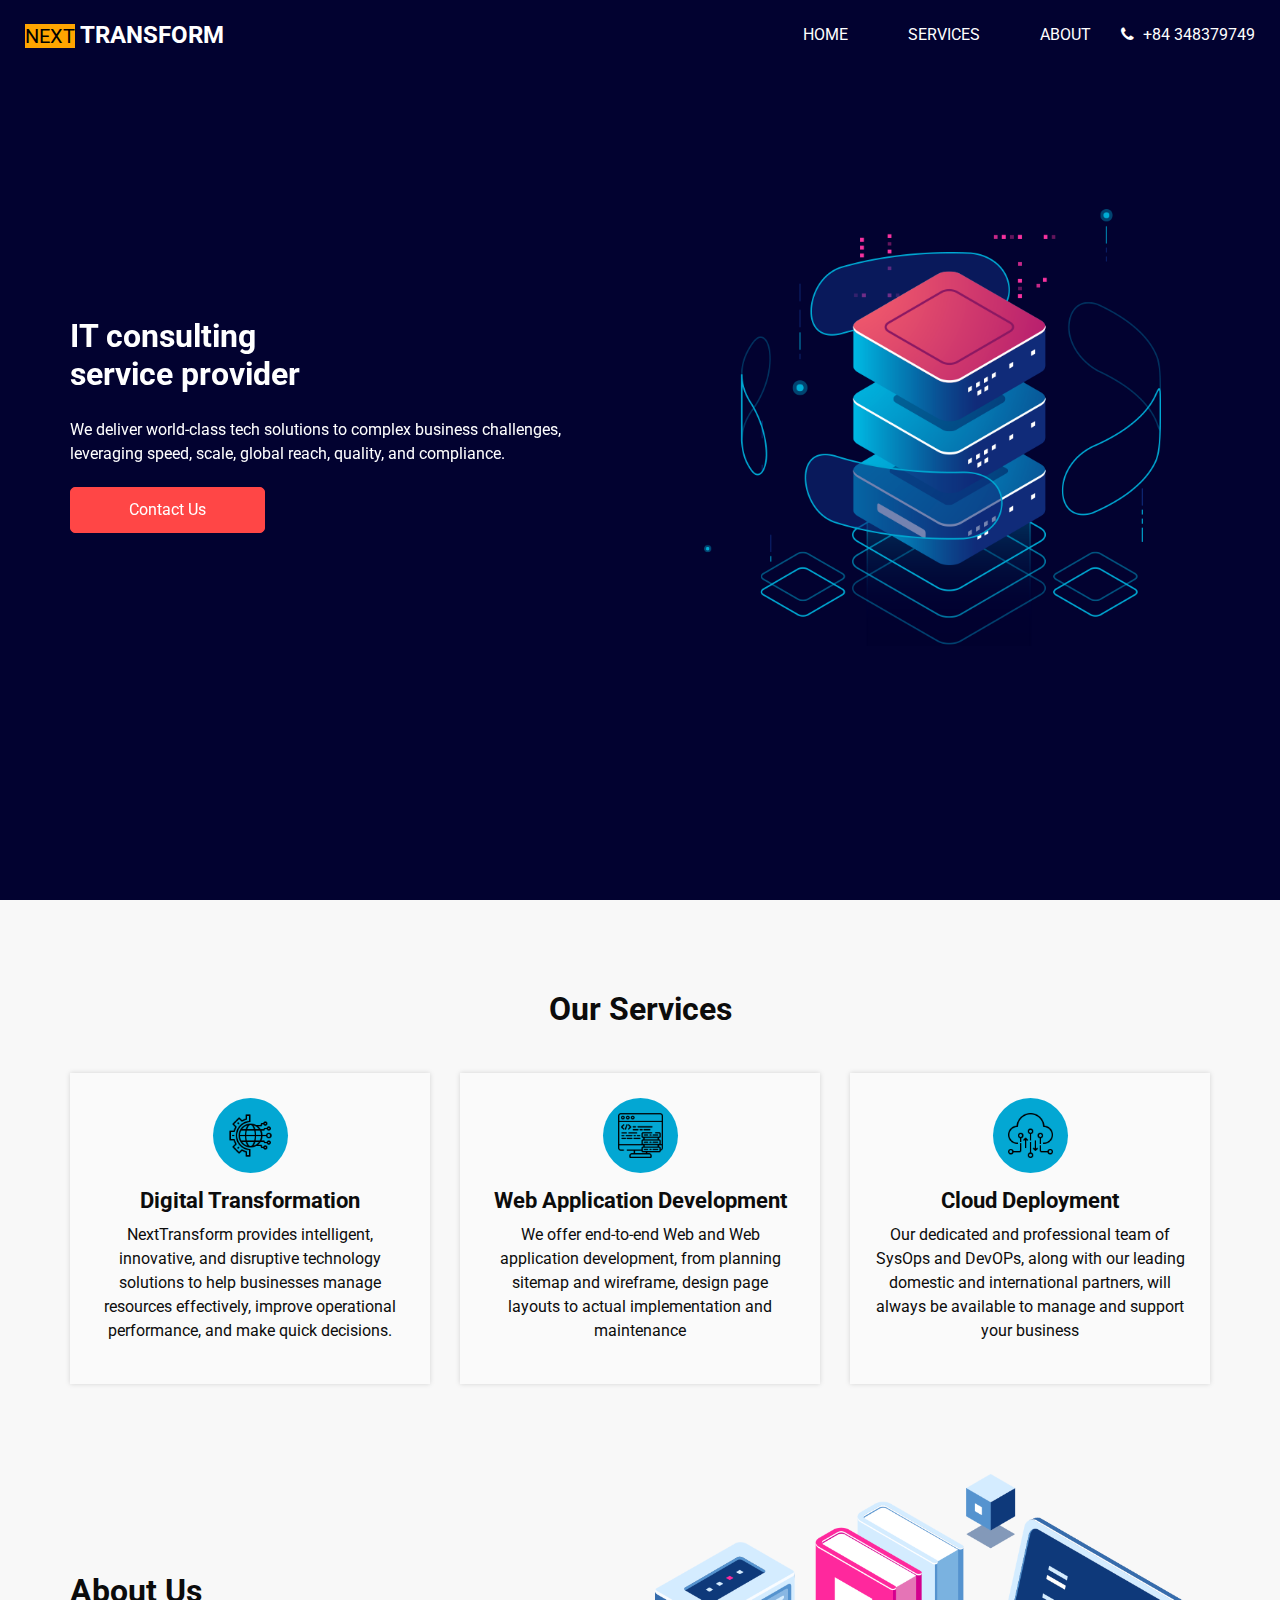
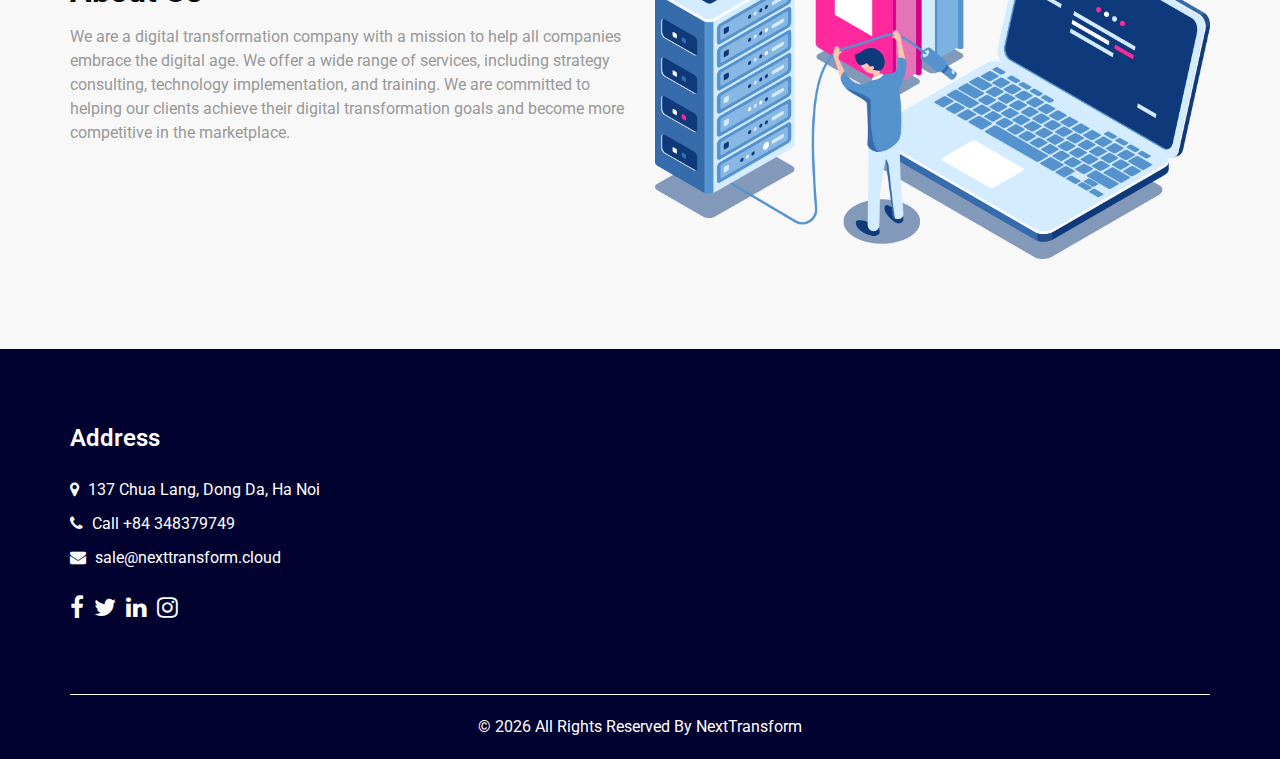
==== index.html @ 81708591 "first commit" ====
<!DOCTYPE html>
<html>

<head>
  <!-- Basic -->
  <meta charset="utf-8" />
  <meta http-equiv="X-UA-Compatible" content="IE=edge" />
  <!-- Mobile Metas -->
  <meta name="viewport" content="width=device-width, initial-scale=1, shrink-to-fit=no" />
  <!-- Site Metas -->
  <link rel="icon" href="images/fevicon.png" type="image/gif" />
  <meta name="keywords" content="" />
  <meta name="description" content="" />
  <meta name="author" content="" />

  <title>Chuyển Đổi Số</title>


  <!-- bootstrap core css -->
  <link rel="stylesheet" type="text/css" href="css/bootstrap.css" />

  <!-- fonts style -->
  <link href="https://fonts.googleapis.com/css2?family=Roboto:wght@400;500;700;900&display=swap" rel="stylesheet">

  <!-- font awesome style -->
  <link href="css/font-awesome.min.css" rel="stylesheet" />

  <!-- Custom styles for this template -->
  <link href="css/style.css" rel="stylesheet" />
  <!-- responsive style -->
  <link href="css/responsive.css" rel="stylesheet" />

</head>

<body >
  <div id="home"></div>

  <div class="hero_area">
    <!-- header section strats -->
    <header class="header_section">
      <div class="container-fluid">
        <nav class="navbar navbar-expand-lg custom_nav-container ">
          <a class="navbar-brand" href="index.html">
            <spna style="background: orange; color: black;">NEXT</spna><span> TRANSFORM</span>
          </a>

          <button class="navbar-toggler" type="button" data-toggle="collapse" data-target="#navbarSupportedContent" aria-controls="navbarSupportedContent" aria-expanded="false" aria-label="Toggle navigation">
            <span class=""> </span>
          </button>

          <div class="collapse navbar-collapse" id="navbarSupportedContent">
            <ul class="navbar-nav  ml-auto">
              <li class="nav-item active">
                <a class="nav-link" href="#home">Home <span class="sr-only">(current)</span></a>
              </li>
           
              <li class="nav-item">
                <a class="nav-link" href="#service">Services</a>
              </li>
              <li class="nav-item">
                <a class="nav-link" href="#about"> About</a>
              </li>
              <!-- <li class="nav-item">
                <a class="nav-link" href="price.html">Pricing</a>
              </li> -->
              <!-- <li class="nav-item">
                <a class="nav-link" href="contact.html">Contact Us</a>
              </li> -->
            </ul>
            <div class="quote_btn-container">
              <!-- <form class="form-inline">
                <button class="btn   nav_search-btn" type="submit">
                  <i class="fa fa-search" aria-hidden="true"></i>
                </button>
              </form> -->
              <a href="">
                <i class="fa fa-phone" aria-hidden="true"></i>
                <span>
                   +84 348379749
                </span>
              </a>
            </div>
          </div>
        </nav>
      </div>
    </header>
    <!-- end header section -->
    <!-- slider section -->
    <section class="slider_section ">
      <div id="customCarousel1" class="carousel slide" data-ride="carousel">
        <div class="carousel-inner">
          <div class="carousel-item active">
            <div class="container ">
              <div class="row">
                <div class="col-md-6">
                  <div class="detail-box">
                    <h1>
                      IT consulting <br>
                      service provider
                    </h1>
                    <p>
                      We deliver world-class tech solutions to complex business challenges, leveraging speed, scale, global reach, quality, and compliance.</p>
                    <div class="btn-box">
                      <!-- <a href="" class="btn-1">
                        Read More
                      </a> -->
                      <a href="#contact" class="btn-2">
                        Contact Us
                      </a>
                    </div>
                  </div>
                </div>
                <div class="col-md-6">
                  <div class="row">
                    <div class=" col-lg-10 mx-auto">
                      <div class="img-box">
                        <img src="images/slider-img.png" alt="">
                      </div>
                    </div>
                  </div>
                </div>
              </div>
            </div>
          </div>
          <!-- <div class="carousel-item">
            <div class="container ">
              <div class="row">
                <div class="col-md-6">
                  <div class="detail-box">
                    <h1>
                      Fast & Secure <br>
                      Web Hosting
                    </h1>
                    <p>
                      Anything embarrassing hidden in the middle of text. All the Lorem Ipsuanything embarrassing hidden in the middle of text. All the Lorem Ipsumm </p>
                    <div class="btn-box">
                      <a href="" class="btn-1">
                        Read More
                      </a>
                      <a href="" class="btn-2">
                        Contact Us
                      </a>
                    </div>
                  </div>
                </div>
                <div class="col-md-6">
                  <div class="row">
                    <div class=" col-lg-10 mx-auto">
                      <div class="img-box">
                        <img src="images/slider-img.png" alt="">
                      </div>
                    </div>
                  </div>
                </div>
              </div>
            </div>
          </div> -->
          <!-- <div class="carousel-item">
            <div class="container ">
              <div class="row">
                <div class="col-md-6">
                  <div class="detail-box">
                    <h1>
                      Fast & Secure <br>
                      Web Hosting
                    </h1>
                    <p>
                      Anything embarrassing hidden in the middle of text. All the Lorem Ipsuanything embarrassing hidden in the middle of text. All the Lorem Ipsumm </p>
                    <div class="btn-box">
                      <a href="" class="btn-1">
                        Read More
                      </a>
                      <a href="" class="btn-2">
                        Contact Us
                      </a>
                    </div>
                  </div>
                </div>
                <div class="col-md-6">
                  <div class="row">
                    <div class=" col-lg-10 mx-auto">
                      <div class="img-box">
                        <img src="images/slider-img.png" alt="">
                      </div>
                    </div>
                  </div>
                </div>
              </div>
            </div>
          </div> -->
        </div>
        <!-- <div class="carousel_btn-box">
          <a class="carousel-control-prev" href="#customCarousel1" role="button" data-slide="prev">
            <i class="fa fa-angle-left" aria-hidden="true"></i>
            <span class="sr-only">Previous</span>
          </a>
          <a class="carousel-control-next" href="#customCarousel1" role="button" data-slide="next">
            <i class="fa fa-angle-right" aria-hidden="true"></i>
            <span class="sr-only">Next</span>
          </a>
        </div> -->
      </div>
    </section>
    <!-- end slider section -->
  </div>

  <!-- service section -->

  <section class="service_section layout_padding" id="service">
    <div class="container">
      <div class="heading_container heading_center">
        <h2>
          Our Services
        </h2>
      </div>
    </div>
    <div class="container ">
      <div class="row">
        <div class="col-md-6 col-lg-4">
          <div class="box ">
            <div class="img-box">
              <img src="images/digital-transformation.png" alt="">
            </div>
            <div class="detail-box">
              <h4>
                Digital Transformation
              </h4>
              <p>
                NextTransform provides intelligent, innovative, and disruptive technology solutions to help  businesses manage resources effectively, improve operational performance, and make quick decisions.
              </p>
              <!-- <a href="">
                Read More
                <i class="fa fa-long-arrow-right" aria-hidden="true"></i>

              </a> -->
            </div>
          </div>
        </div>
        <div class="col-md-6 col-lg-4">
          <div class="box ">
            <div class="img-box">
              <img src="images/web-application-development.png" alt="">
            </div>
            <div class="detail-box">
              <h4>
                Web Application Development
              </h4>
              <p>
                We offer end-to-end Web and Web application development, from planning sitemap and wireframe, design page layouts to actual implementation and maintenance
              </p>
              <!-- <a href="">
                Read More
                <i class="fa fa-long-arrow-right" aria-hidden="true"></i>
              </a> -->
            </div>
          </div>
        </div>
        <div class="col-md-6 col-lg-4 ">
          <div class="box ">
            <div class="img-box">
              <img src="images/cloud-computing.png" alt="">
            </div>
            <div class="detail-box">
              <h4>
                Cloud Deployment
              </h4>
              <p>
                Our dedicated and professional team of SysOps and DevOPs, along with our leading domestic and international partners, will always be available to manage and support your business
              </p>
              <!-- <a href="">
                Read More
                <i class="fa fa-long-arrow-right" aria-hidden="true"></i>

              </a> -->
            </div>
          </div>
        </div>
        <!-- <div class="col-md-6 col-lg-4">
          <div class="box ">
            <div class="img-box">
              <img src="images/s4.png" alt="">
            </div>
            <div class="detail-box">
              <h4>
                VPS Hosting
              </h4>
              <p>
                Generators on the Internet tend to repeat predefined chunks as necessary
              </p>
              <a href="">
                Read More
                <i class="fa fa-long-arrow-right" aria-hidden="true"></i>

              </a>
            </div>
          </div>
        </div> -->
        <!-- <div class="col-md-6 col-lg-4">
          <div class="box ">
            <div class="img-box">
              <img src="images/s5.png" alt="">
            </div>
            <div class="detail-box">
              <h4>
                Wordpress Hosting
              </h4>
              <p>
                Generators on the Internet tend to repeat predefined chunks as necessary
              </p>
              <a href="">
                Read More
                <i class="fa fa-long-arrow-right" aria-hidden="true"></i>

              </a>
            </div>
          </div>
        </div> -->
        <!-- <div class="col-md-6 col-lg-4">
          <div class="box ">
            <div class="img-box">
              <img src="images/s6.png" alt="">
            </div>
            <div class="detail-box">
              <h4>
                Domain Name
              </h4>
              <p>
                Generators on the Internet tend to repeat predefined chunks as necessary
              </p>
              <a href="">
                Read More
                <i class="fa fa-long-arrow-right" aria-hidden="true"></i>

              </a>
            </div>
          </div>
        </div> -->
      </div>
    </div>
  </section>

  <!-- end service section -->

  <!-- about section -->

  <section class="about_section layout_padding-bottom" id="about">
    <div class="container  ">
      <div class="row">
        <div class="col-md-6">
          <div class="detail-box">
            <div class="heading_container">
              <h2>
                About Us
              </h2>
            </div>
            <p>
              We are a digital transformation company with a mission to help all companies embrace the digital age. We offer a wide range of services, including strategy consulting, technology implementation, and training. We are committed to helping our clients achieve their digital transformation goals and become more competitive in the marketplace. </p>
            <!-- <a href="">
              Read More
            </a> -->
          </div>
        </div>
        <div class="col-md-6 ">
          <div class="img-box">
            <img src="images/about-img.png" alt="">
          </div>
        </div>

      </div>
    </div>
  </section>

  <!-- end about section -->


  <!-- server section -->

  <!-- <section class="server_section">
    <div class="container ">
      <div class="row">
        <div class="col-md-6">
          <div class="img-box">
            <img src="images/server-img.jpg" alt="">
            <div class="play_btn">
              <button>
                <i class="fa fa-play" aria-hidden="true"></i>
              </button>
            </div>
          </div>
        </div>
        <div class="col-md-6">
          <div class="detail-box">
            <div class="heading_container">
              <h2>
                Let us manage your server
              </h2>
              <p>
                Internet. It uses a dictionary of over 200 Latin words, combined with a handful of model sentence structures, to generate Lorem Ipsum which looks reasonable. The generated Lorem Ipsum is therefore
              </p>
            </div>
            <a href="">
              Read More
            </a>
          </div>
        </div>
      </div>
    </div>
  </section> -->

  <!-- end server section -->

  <!-- price section -->

  <!-- <section class="price_section layout_padding">
    <div class="container">
      <div class="heading_container heading_center">
        <h2>
          Our Pricing
        </h2>
      </div>
      <div class="price_container ">
        <div class="box">
          <div class="detail-box">
            <h2>$ <span>49</span></h2>
            <h6>
              Startup
            </h6>
            <ul class="price_features">
              <li>
                2GB RAM
              </li>
              <li>
                20GB SSD Cloud Storage
              </li>
              <li>
                Weekly Backups
              </li>
              <li>
                DDoS Protection
              </li>
              <li>
                Full Root Access
              </li>
              <li>
                24/7/365 Tech Support
              </li>
            </ul>
          </div>
          <div class="btn-box">
            <a href="">
              See Detail
            </a>
          </div>
        </div>
        <div class="box">
          <div class="detail-box">
            <h2>$ <span>99</span></h2>
            <h6>
              Standard
            </h6>
            <ul class="price_features">
              <li>
                4GB RAM
              </li>
              <li>
                50GB SSD Cloud Storage
              </li>
              <li>
                Weekly Backups
              </li>
              <li>
                DDoS Protection
              </li>
              <li>
                Full Root Access
              </li>
              <li>
                24/7/365 Tech Support
              </li>
            </ul>
          </div>
          <div class="btn-box">
            <a href="">
              See Detail
            </a>
          </div>
        </div>
        <div class="box">
          <div class="detail-box">
            <h2>$ <span>149</span></h2>
            <h6>
              Business
            </h6>
            <ul class="price_features">
              <li>
                8GB RAM
              </li>
              <li>
                100GB SSD Cloud Storage
              </li>
              <li>
                Weekly Backups
              </li>
              <li>
                DDoS Protection
              </li>
              <li>
                Full Root Access
              </li>
              <li>
                24/7/365 Tech Support
              </li>
            </ul>
          </div>
          <div class="btn-box">
            <a href="">
              See Detail
            </a>
          </div>
        </div>
      </div>
    </div>
  </section> -->

  <!-- price section -->

  <!-- client section -->
  <!-- <section class="client_section ">
    <div class="container">
      <div class="heading_container heading_center">
        <h2>
          Testimonial
        </h2>
        <p>
          Even slightly believable. If you are going to use a passage of Lorem Ipsum, you need to
        </p>
      </div>
    </div>
    <div class="container px-0">
      <div id="customCarousel2" class="carousel  slide" data-ride="carousel">
        <div class="carousel-inner">
          <div class="carousel-item active">
            <div class="container">
              <div class="row">
                <div class="col-md-10 mx-auto">
                  <div class="box">
                    <div class="img-box">
                      <img src="images/client.jpg" alt="">
                    </div>
                    <div class="detail-box">
                      <div class="client_info">
                        <div class="client_name">
                          <h5>
                            Morojink
                          </h5>
                          <h6>
                            Customer
                          </h6>
                        </div>
                        <i class="fa fa-quote-left" aria-hidden="true"></i>
                      </div>
                      <p>
                        Lorem ipsum dolor sit amet, consectetur adipiscing elit, sed do eiusmod tempor incididunt ut
                        labore
                        et
                        dolore magna aliqua. Ut enim ad minim veniam, quis nostrud exercitation ullamco laboris nisi ut
                        aliquip ex ea commodo consequat. Duis aute irure dolor in reprehenderit in voluptate velit esse
                        cillum
                        dolore eu fugia
                      </p>
                    </div>
                  </div>
                </div>
              </div>
            </div>
          </div>
          <div class="carousel-item">
            <div class="container">
              <div class="row">
                <div class="col-md-10 mx-auto">
                  <div class="box">
                    <div class="img-box">
                      <img src="images/client.jpg" alt="">
                    </div>
                    <div class="detail-box">
                      <div class="client_info">
                        <div class="client_name">
                          <h5>
                            Morojink
                          </h5>
                          <h6>
                            Customer
                          </h6>
                        </div>
                        <i class="fa fa-quote-left" aria-hidden="true"></i>
                      </div>
                      <p>
                        Lorem ipsum dolor sit amet, consectetur adipiscing elit, sed do eiusmod tempor incididunt ut
                        labore
                        et
                        dolore magna aliqua. Ut enim ad minim veniam, quis nostrud exercitation ullamco laboris nisi ut
                        aliquip ex ea commodo consequat. Duis aute irure dolor in reprehenderit in voluptate velit esse
                        cillum
                        dolore eu fugia
                      </p>
                    </div>
                  </div>
                </div>
              </div>
            </div>
          </div>
          <div class="carousel-item">
            <div class="container">
              <div class="row">
                <div class="col-md-10 mx-auto">
                  <div class="box">
                    <div class="img-box">
                      <img src="images/client.jpg" alt="">
                    </div>
                    <div class="detail-box">
                      <div class="client_info">
                        <div class="client_name">
                          <h5>
                            Morojink
                          </h5>
                          <h6>
                            Customer
                          </h6>
                        </div>
                        <i class="fa fa-quote-left" aria-hidden="true"></i>
                      </div>
                      <p>
                        Lorem ipsum dolor sit amet, consectetur adipiscing elit, sed do eiusmod tempor incididunt ut
                        labore
                        et
                        dolore magna aliqua. Ut enim ad minim veniam, quis nostrud exercitation ullamco laboris nisi ut
                        aliquip ex ea commodo consequat. Duis aute irure dolor in reprehenderit in voluptate velit esse
                        cillum
                        dolore eu fugia
                      </p>
                    </div>
                  </div>
                </div>
              </div>
            </div>
          </div>
        </div>
        <div class="carousel_btn-box">
          <a class="carousel-control-prev" href="#customCarousel2" role="button" data-slide="prev">
            <i class="fa fa-angle-left" aria-hidden="true"></i>
            <span class="sr-only">Previous</span>
          </a>
          <a class="carousel-control-next" href="#customCarousel2" role="button" data-slide="next">
            <i class="fa fa-angle-right" aria-hidden="true"></i>
            <span class="sr-only">Next</span>
          </a>
        </div>
      </div>
    </div>
  </section> -->
  <!-- end client section -->

  <!-- contact section -->
  <!-- <section class="contact_section layout_padding-bottom">
    <div class="container">
      <div class="heading_container heading_center">
        <h2>
          Get In Touch
        </h2>
      </div>
      <div class="row">
        <div class="col-md-8 col-lg-6 mx-auto">
          <div class="form_container">
            <form action="">
              <div>
                <input type="text" placeholder="Your Name" />
              </div>
              <div>
                <input type="email" placeholder="Your Email" />
              </div>
              <div>
                <input type="text" placeholder="Your Phone" />
              </div>
              <div>
                <input type="text" class="message-box" placeholder="Message" />
              </div>
              <div class="btn_box ">
                <button>
                  SEND
                </button>
              </div>
            </form>
          </div>
        </div>
      </div>
    </div>
  </section> -->
  <!-- end contact section -->

  <!-- info section -->

  <section class="info_section layout_padding2">
    <div class="container">
      <div class="row">
        <div class="col-md-3">
          <div class="info_contact" id="contact">
            <h4>
              Address
            </h4>
            <div class="contact_link_box">
              <a href="">
                <i class="fa fa-map-marker" aria-hidden="true"></i>
                <span>
                  137 Chua Lang, Dong Da, Ha Noi
                </span>
              </a>
              <a href="">
                <i class="fa fa-phone" aria-hidden="true"></i>
                <span>
                  Call +84 348379749
                </span>
              </a>
              <a href="">
                <i class="fa fa-envelope" aria-hidden="true"></i>
                <span>
                  sale@nexttransform.cloud
                </span>
              </a>
            </div>
          </div>
          <div class="info_social">
            <a href="">
              <i class="fa fa-facebook" aria-hidden="true"></i>
            </a>
            <a href="">
              <i class="fa fa-twitter" aria-hidden="true"></i>
            </a>
            <a href="">
              <i class="fa fa-linkedin" aria-hidden="true"></i>
            </a>
            <a href="">
              <i class="fa fa-instagram" aria-hidden="true"></i>
            </a>
          </div>
        </div>
        <div class="col-md-3">
          <div class="info_link_box">
            <!-- <h4>
              Links
            </h4> -->
            <!-- <div class="info_links"> -->
              <!-- <a class="active" href="index.html">
                <img src="images/nav-bullet.png" alt="">
                Home
              </a>
              <a class="" href="about.html">
                <img src="images/nav-bullet.png" alt="">
                About
              </a>
              <a class="" href="service.html">
                <img src="images/nav-bullet.png" alt="">
                Services
              </a> -->
              <!-- <a class="" href="price.html">
                <img src="images/nav-bullet.png" alt="">
                Pricing
              </a> -->
              <!-- <a class="" href="contact.html">
                <img src="images/nav-bullet.png" alt="">
                Contact Us
              </a> -->
            <!-- </div> -->
          </div>
        </div>
        <!-- <div class="col-md-3">
          <div class="info_detail">
            <h4>
              NextTransform Việt Nam
            </h4>
            <p>
              necessary, making this the first true generator on the Internet. It uses a dictionary of over 200 Latin words, combined with a handful
            </p>
          </div>
        </div> -->
        <!-- <div class="col-md-3 mb-0">
          <h4>
            Subscribe
          </h4>
          <form action="#">
            <input type="text" placeholder="Enter email" />
            <button type="submit">
              Subscribe
            </button>
          </form>
        </div> -->
      </div>
    </div>
  </section>

  <!-- end info section -->


  <!-- footer section -->
  <footer class="footer_section">
    <div class="container">
      <p>
        &copy; <span id="displayYear"></span> All Rights Reserved By
        <a href="https://html.design/">NextTransform</a>
      </p>
    </div>
  </footer>
  <!-- footer section -->

  <!-- jQery -->
  <script src="js/jquery-3.4.1.min.js"></script>
  <!-- bootstrap js -->
  <script src="js/bootstrap.js"></script>
  <!-- custom js -->
  <script src="js/custom.js"></script>


</body>

</html>
---- css/style.css ----
body {
  font-family: "Roboto", sans-serif;
  color: #0c0c0c;
  background-color: #f8f8f8;
  overflow-x: hidden;
}

.layout_padding {
  padding: 90px 0;
}

.layout_padding2 {
  padding: 75px 0;
}

.layout_padding2-top {
  padding-top: 75px;
}

.layout_padding2-bottom {
  padding-bottom: 75px;
}

.layout_padding-top {
  padding-top: 90px;
}

.layout_padding-bottom {
  padding-bottom: 90px;
}

.heading_container {
  display: -webkit-box;
  display: -ms-flexbox;
  display: flex;
  -webkit-box-orient: vertical;
  -webkit-box-direction: normal;
      -ms-flex-direction: column;
          flex-direction: column;
  -webkit-box-align: start;
      -ms-flex-align: start;
          align-items: flex-start;
}

.heading_container h2 {
  position: relative;
  font-weight: bold;
  margin: 0;
}

.heading_container.heading_center {
  -webkit-box-align: center;
      -ms-flex-align: center;
          align-items: center;
  text-align: center;
}

.heading_container p {
  margin-top: 10px;
  margin-bottom: 0;
}

.container_border_style {
  position: relative;
  padding: 20px;
}

.container_border_style::before, .container_border_style::after {
  content: "";
  position: absolute;
  top: 50%;
  width: 3px;
  height: 90px;
  background-color: #03a7d3;
  -webkit-transform: translateY(-50%);
          transform: translateY(-50%);
}

.container_border_style::before {
  left: 0;
}

.container_border_style::after {
  right: 0;
}

a,
a:hover,
a:focus {
  text-decoration: none;
}

a:hover,
a:focus {
  color: initial;
}

.btn,
.btn:focus {
  outline: none !important;
  -webkit-box-shadow: none;
          box-shadow: none;
}

/*header section*/
.hero_area {
  position: relative;
  background-color: #020230;
  min-height: 100vh;
  display: -webkit-box;
  display: -ms-flexbox;
  display: flex;
  -webkit-box-orient: vertical;
  -webkit-box-direction: normal;
      -ms-flex-direction: column;
          flex-direction: column;
}

.sub_page .hero_area {
  min-height: auto;
}

.header_section .container-fluid {
  padding-right: 25px;
  padding-left: 25px;
  position: fixed;
  z-index: 99;
  background: #020230;
}

.navbar-brand span {
  font-weight: bold;
  color: #ffffff;
  font-size: 24px;
  text-transform: uppercase;
}

.custom_nav-container {
  padding: 10px 0;
}

.custom_nav-container .navbar-nav .nav-item .nav-link {
  padding: 3px 15px;
  margin: 10px 15px;
  color: #ffffff;
  text-align: center;
  text-transform: uppercase;
}

.custom_nav-container .nav_search-btn {
  width: 35px;
  height: 35px;
  padding: 0;
  border: none;
  color: #ffffff;
  margin: 0 20px;
}

.custom_nav-container .navbar-toggler {
  outline: none;
}

.custom_nav-container .navbar-toggler {
  padding: 0;
  width: 37px;
  height: 42px;
  -webkit-transition: all 0.3s;
  transition: all 0.3s;
}

.custom_nav-container .navbar-toggler span {
  display: block;
  width: 35px;
  height: 4px;
  background-color: #ffffff;
  margin: 7px 0;
  -webkit-transition: all 0.3s;
  transition: all 0.3s;
  position: relative;
  border-radius: 5px;
  transition: all 0.3s;
}

.custom_nav-container .navbar-toggler span::before, .custom_nav-container .navbar-toggler span::after {
  content: "";
  position: absolute;
  left: 0;
  height: 100%;
  width: 100%;
  background-color: #ffffff;
  top: -10px;
  border-radius: 5px;
  -webkit-transition: all 0.3s;
  transition: all 0.3s;
}

.custom_nav-container .navbar-toggler span::after {
  top: 10px;
}

.custom_nav-container .navbar-toggler[aria-expanded="true"] {
  -webkit-transform: rotate(360deg);
          transform: rotate(360deg);
}

.custom_nav-container .navbar-toggler[aria-expanded="true"] span {
  -webkit-transform: rotate(45deg);
          transform: rotate(45deg);
}

.custom_nav-container .navbar-toggler[aria-expanded="true"] span::before, .custom_nav-container .navbar-toggler[aria-expanded="true"] span::after {
  -webkit-transform: rotate(90deg);
          transform: rotate(90deg);
  top: 0;
}

.custom_nav-container .navbar-toggler[aria-expanded="true"] .s-1 {
  -webkit-transform: rotate(45deg);
          transform: rotate(45deg);
  margin: 0;
  margin-bottom: -4px;
}

.custom_nav-container .navbar-toggler[aria-expanded="true"] .s-2 {
  display: none;
}

.custom_nav-container .navbar-toggler[aria-expanded="true"] .s-3 {
  -webkit-transform: rotate(-45deg);
          transform: rotate(-45deg);
  margin: 0;
  margin-top: -4px;
}

.custom_nav-container .navbar-toggler[aria-expanded="false"] .s-1,
.custom_nav-container .navbar-toggler[aria-expanded="false"] .s-2,
.custom_nav-container .navbar-toggler[aria-expanded="false"] .s-3 {
  -webkit-transform: none;
          transform: none;
}

.quote_btn-container {
  display: -webkit-box;
  display: -ms-flexbox;
  display: flex;
  -webkit-box-align: center;
      -ms-flex-align: center;
          align-items: center;
}

.quote_btn-container a {
  color: #ffffff;
  text-transform: uppercase;
}

.quote_btn-container a span {
  margin-left: 5px;
}

/*end header section*/
/* slider section */
.slider_section {
  -webkit-box-flex: 1;
      -ms-flex: 1;
          flex: 1;
  display: -webkit-box;
  display: -ms-flexbox;
  display: flex;
  -webkit-box-align: center;
      -ms-flex-align: center;
          align-items: center;
  padding-top: 45px;
  padding-bottom: 90px;
}

.slider_section .row {
  -webkit-box-align: center;
      -ms-flex-align: center;
          align-items: center;
}

.slider_section #customCarousel1 {
  width: 100%;
  position: unset;
}

.slider_section .detail-box {
  color: #ffffff;
}

.slider_section .detail-box h1 {
  font-weight: bold;
  margin-bottom: 25px;
  font-size: 2rem;
}

.slider_section .detail-box h1 span {
  font-size: 3rem;
  color: #03a7d3;
}

.slider_section .detail-box .btn-box {
  display: -webkit-box;
  display: -ms-flexbox;
  display: flex;
  margin: 0 -5px;
}

.slider_section .detail-box a {
  margin: 5px;
  width: 195px;
  text-align: center;
}

.slider_section .detail-box .btn-1 {
  display: inline-block;
  padding: 10px 15px;
  background-color: #03a7d3;
  color: #ffffff;
  border-radius: 5px;
  border: 1px solid #03a7d3;
  -webkit-transition: all .3s;
  transition: all .3s;
}

.slider_section .detail-box .btn-1:hover {
  background-color: transparent;
  color: #03a7d3;
}

.slider_section .detail-box .btn-2 {
  display: inline-block;
  padding: 10px 15px;
  background-color: #ff4646;
  color: #ffffff;
  border-radius: 5px;
  border: 1px solid #ff4646;
  -webkit-transition: all .3s;
  transition: all .3s;
}

.slider_section .detail-box .btn-2:hover {
  background-color: transparent;
  color: #ff4646;
}

.slider_section .img-box img {
  width: 100%;
}

.slider_section .carousel_btn-box {
  position: absolute;
  bottom: 0;
  left: 0;
  display: -webkit-box;
  display: -ms-flexbox;
  display: flex;
  -webkit-box-pack: justify;
      -ms-flex-pack: justify;
          justify-content: space-between;
  width: 100%;
  height: 50px;
  z-index: 3;
  font-size: 22px;
}

.slider_section .carousel_btn-box .carousel-control-prev,
.slider_section .carousel_btn-box .carousel-control-next {
  position: unset;
  width: 50px;
  height: 50px;
  background-color: #03a7d3;
  opacity: 1;
  font-size: 28px;
  -webkit-transition: all .3s;
  transition: all .3s;
}

.slider_section .carousel_btn-box .carousel-control-prev:hover,
.slider_section .carousel_btn-box .carousel-control-next:hover {
  background-color: #ffffff;
  color: #000000;
}

.about_section .row {
  -webkit-box-align: center;
      -ms-flex-align: center;
          align-items: center;
}

.about_section .img-box img {
  max-width: 100%;
}

.about_section .detail-box p {
  color: #999;
  margin-top: 15px;
}

.about_section .detail-box a {
  display: inline-block;
  padding: 10px 45px;
  background-color: #ff4646;
  color: #ffffff;
  border-radius: 5px;
  border: 1px solid #ff4646;
  -webkit-transition: all .3s;
  transition: all .3s;
  margin-top: 15px;
}

.about_section .detail-box a:hover {
  background-color: transparent;
  color: #ff4646;
}

.service_section {
  position: relative;
}

.service_section .box {
  margin-top: 45px;
  display: -webkit-box;
  display: -ms-flexbox;
  display: flex;
  -webkit-box-orient: vertical;
  -webkit-box-direction: normal;
      -ms-flex-direction: column;
          flex-direction: column;
  -webkit-box-align: center;
      -ms-flex-align: center;
          align-items: center;
  text-align: center;
  padding: 25px;
  background-color: #fafafa;
  -webkit-box-shadow: 0 0 5px 0 rgba(0, 0, 0, 0.15);
          box-shadow: 0 0 5px 0 rgba(0, 0, 0, 0.15);
}

.service_section .box .img-box {
  width: 75px;
  height: 75px;
  background-color: #03a7d3;
  border-radius: 100%;
  display: -webkit-box;
  display: -ms-flexbox;
  display: flex;
  -webkit-box-pack: center;
      -ms-flex-pack: center;
          justify-content: center;
  -webkit-box-align: center;
      -ms-flex-align: center;
          align-items: center;
  -webkit-transition: all .2s;
  transition: all .2s;
  padding: 10px;
}

.service_section .box .img-box img {
  width: 100%;
  max-width: 45px;
  max-height: 45px;
}

.service_section .box .detail-box {
  margin-top: 15px;
}

.service_section .box .detail-box h4 {
  font-weight: bold;
  font-size: 22px;
}

.service_section .box .detail-box a {
  color: #03a7d3;
}

.service_section .box .detail-box a:hover {
  color: #ff4646;
}

.service_section .box:hover .img-box {
  background-color: #ff4646;
}

.server_section {
  background: linear-gradient(110deg, transparent 25%, #020230 25%);
  padding: 55px 0;
  color: #ffffff;
}

.server_section .row {
  -webkit-box-align: center;
      -ms-flex-align: center;
          align-items: center;
}

.server_section .img-box {
  position: relative;
}

.server_section .img-box img {
  width: 100%;
}

.server_section .img-box .play_btn {
  position: absolute;
  top: 50%;
  left: 50%;
  display: -webkit-box;
  display: -ms-flexbox;
  display: flex;
  -webkit-box-align: center;
      -ms-flex-align: center;
          align-items: center;
  -webkit-box-pack: center;
      -ms-flex-pack: center;
          justify-content: center;
  width: 65px;
  height: 65px;
  -webkit-transform: translate(-50%, -50%);
          transform: translate(-50%, -50%);
  border: none;
}

.server_section .img-box .play_btn button {
  background-color: transparent;
  border: none;
  background-color: #03a7d3;
  color: #ffffff;
  width: 100%;
  height: 100%;
  border-radius: 100%;
  position: relative;
  z-index: 3;
  outline: none;
}

.server_section .img-box .play_btn:before, .server_section .img-box .play_btn:after {
  content: "";
  width: 100%;
  height: 100%;
  position: absolute;
  top: 50%;
  left: 50%;
  background-color: #03a7d3;
  opacity: 1;
  border-radius: 100%;
  -webkit-transform: translate(-50%, -50%);
          transform: translate(-50%, -50%);
}

.server_section .img-box .play_btn:before {
  z-index: 2;
  -webkit-animation: before-animation 1500ms infinite;
          animation: before-animation 1500ms infinite;
}

.server_section .img-box .play_btn:after {
  z-index: 1;
  -webkit-animation: after-animation 1500ms infinite;
          animation: after-animation 1500ms infinite;
}

@-webkit-keyframes before-animation {
  0% {
    -webkit-transform: translateX(-50%) translateY(-50%) translateZ(0) scale(1);
            transform: translateX(-50%) translateY(-50%) translateZ(0) scale(1);
    opacity: 1;
  }
  100% {
    -webkit-transform: translateX(-50%) translateY(-50%) translateZ(0) scale(1.5);
            transform: translateX(-50%) translateY(-50%) translateZ(0) scale(1.5);
    opacity: 0;
  }
}

@keyframes before-animation {
  0% {
    -webkit-transform: translateX(-50%) translateY(-50%) translateZ(0) scale(1);
            transform: translateX(-50%) translateY(-50%) translateZ(0) scale(1);
    opacity: 1;
  }
  100% {
    -webkit-transform: translateX(-50%) translateY(-50%) translateZ(0) scale(1.5);
            transform: translateX(-50%) translateY(-50%) translateZ(0) scale(1.5);
    opacity: 0;
  }
}

@-webkit-keyframes after-animation {
  0% {
    -webkit-transform: translateX(-50%) translateY(-50%) translateZ(0) scale(1);
            transform: translateX(-50%) translateY(-50%) translateZ(0) scale(1);
    opacity: 1;
  }
  100% {
    -webkit-transform: translateX(-50%) translateY(-50%) translateZ(0) scale(2);
            transform: translateX(-50%) translateY(-50%) translateZ(0) scale(2);
    opacity: 0;
  }
}

@keyframes after-animation {
  0% {
    -webkit-transform: translateX(-50%) translateY(-50%) translateZ(0) scale(1);
            transform: translateX(-50%) translateY(-50%) translateZ(0) scale(1);
    opacity: 1;
  }
  100% {
    -webkit-transform: translateX(-50%) translateY(-50%) translateZ(0) scale(2);
            transform: translateX(-50%) translateY(-50%) translateZ(0) scale(2);
    opacity: 0;
  }
}

.server_section .detail-box a {
  display: inline-block;
  padding: 10px 45px;
  background-color: #ff4646;
  color: #ffffff;
  border-radius: 5px;
  border: 1px solid #ff4646;
  -webkit-transition: all .3s;
  transition: all .3s;
  margin-top: 25px;
}

.server_section .detail-box a:hover {
  background-color: transparent;
  color: #ff4646;
}

.price_section .price_container {
  display: -webkit-box;
  display: -ms-flexbox;
  display: flex;
  -ms-flex-wrap: wrap;
      flex-wrap: wrap;
  -webkit-box-pack: center;
      -ms-flex-pack: center;
          justify-content: center;
  text-align: center;
}

.price_section .price_container .box {
  margin: 45px 15px 0 15px;
}

.price_section .price_container .box .detail-box {
  width: 300px;
  padding: 40px 20px 15px 20px;
  background-color: #fff;
  border-radius: 25px;
  -webkit-box-shadow: 0 0 5px 0 rgba(0, 0, 0, 0.1);
          box-shadow: 0 0 5px 0 rgba(0, 0, 0, 0.1);
}

.price_section .price_container .box .detail-box h2 {
  font-weight: bold;
}

.price_section .price_container .box .detail-box h2 span {
  font-size: 3rem;
}

.price_section .price_container .box .detail-box h6 {
  text-transform: uppercase;
  color: #03a7d3;
  font-size: 20px;
  margin-bottom: 10px;
}

.price_section .price_container .box .price_features {
  padding: 0;
  list-style-type: none;
}

.price_section .price_container .box .price_features li {
  margin: 10px 0;
}

.price_section .price_container .box .btn-box {
  margin-top: 25px;
}

.price_section .price_container .box .btn-box a {
  display: inline-block;
  padding: 10px 35px;
  background-color: #ff4646;
  color: #ffffff;
  border-radius: 5px;
  border: 1px solid #ff4646;
  -webkit-transition: all .3s;
  transition: all .3s;
  border: none;
}

.price_section .price_container .box .btn-box a:hover {
  background-color: transparent;
  color: #ff4646;
}

.price_section .price_container .box .btn-box a:hover {
  background-color: #03a7d3;
  color: #ffffff;
}

.price_section .price_container .box:hover {
  color: #ffffff;
}

.price_section .price_container .box:hover .detail-box {
  background-color: #03a7d3;
}

.price_section .price_container .box:hover h6 {
  color: #ffffff;
}

.price_section .price_container .box:hover a {
  background-color: #03a7d3;
  color: #ffffff;
}

.client_section {
  padding-bottom: 45px;
}

.client_section .heading_container {
  margin-bottom: 35px;
}

.client_section .box {
  display: -webkit-box;
  display: -ms-flexbox;
  display: flex;
  -webkit-box-align: center;
      -ms-flex-align: center;
          align-items: center;
  margin: 45px 0;
}

.client_section .box .img-box {
  width: 125px;
  height: 125px;
  min-width: 125px;
  border-radius: 100%;
  overflow: hidden;
  margin-right: -65px;
  position: relative;
}

.client_section .box .img-box img {
  width: 100%;
}

.client_section .box .client_info {
  display: -webkit-box;
  display: -ms-flexbox;
  display: flex;
  -webkit-box-pack: justify;
      -ms-flex-pack: justify;
          justify-content: space-between;
}

.client_section .box .client_info .client_name h5 {
  font-weight: bold;
  color: #03a7d3;
  margin-bottom: 0;
  text-transform: uppercase;
}

.client_section .box .client_info .client_name h6 {
  margin-bottom: 0;
  color: #ff4646;
  font-weight: normal;
  font-size: 14px;
  text-transform: uppercase;
}

.client_section .box .client_info i {
  font-size: 24px;
  color: #03a7d3;
}

.client_section .box p {
  margin-top: 25px;
}

.client_section .box .detail-box {
  background-color: #ffffff;
  padding: 45px 45px 45px 85px;
  -webkit-box-shadow: 0 0 5px 0 rgba(0, 0, 0, 0.2);
          box-shadow: 0 0 5px 0 rgba(0, 0, 0, 0.2);
}

.client_section .carousel-control-prev,
.client_section .carousel-control-next {
  width: 50px;
  height: 50px;
  background-color: #03a7d3;
  opacity: 1;
  font-size: 28px;
  font-weight: bold;
  top: 50%;
  -webkit-transform: translateY(-50%);
          transform: translateY(-50%);
}

.client_section .carousel-control-prev {
  left: 0;
}

.client_section .carousel-control-next {
  right: 0;
}

.contact_section {
  position: relative;
}

.contact_section .heading_container {
  margin-bottom: 45px;
}

.contact_section .form_container input {
  width: 100%;
  border: 1px solid #b0b0b0;
  height: 50px;
  margin-bottom: 25px;
  padding-left: 15px;
  background-color: transparent;
  outline: none;
  color: #101010;
}

.contact_section .form_container input::-webkit-input-placeholder {
  color: #b0b0b0;
}

.contact_section .form_container input:-ms-input-placeholder {
  color: #b0b0b0;
}

.contact_section .form_container input::-ms-input-placeholder {
  color: #b0b0b0;
}

.contact_section .form_container input::placeholder {
  color: #b0b0b0;
}

.contact_section .form_container input.message-box {
  height: 120px;
}

.contact_section .form_container .btn_box {
  display: -webkit-box;
  display: -ms-flexbox;
  display: flex;
  -webkit-box-pack: center;
      -ms-flex-pack: center;
          justify-content: center;
}

.contact_section .form_container button {
  border: none;
  text-transform: uppercase;
  display: inline-block;
  padding: 15px 65px;
  background-color: #ff4646;
  color: #ffffff;
  border-radius: 0;
  border: 1px solid #ff4646;
  -webkit-transition: all .3s;
  transition: all .3s;
  font-weight: bold;
}

.contact_section .form_container button:hover {
  background-color: transparent;
  color: #ff4646;
}

/* info section */
.info_section {
  background-color: #020230;
  color: #ffffff;
}

.info_section h4 {
  font-weight: 600;
  margin-bottom: 20px;
}

.info_section .info_contact .contact_link_box {
  display: -webkit-box;
  display: -ms-flexbox;
  display: flex;
  -webkit-box-orient: vertical;
  -webkit-box-direction: normal;
      -ms-flex-direction: column;
          flex-direction: column;
}

.info_section .info_contact .contact_link_box a {
  margin: 5px 0;
  color: #ffffff;
}

.info_section .info_contact .contact_link_box a i {
  margin-right: 5px;
}

.info_section .info_contact .contact_link_box a:hover {
  color: #ff4646;
}

.info_section .info_social {
  display: -webkit-box;
  display: -ms-flexbox;
  display: flex;
  margin-top: 20px;
}

.info_section .info_social a {
  display: -webkit-box;
  display: -ms-flexbox;
  display: flex;
  -webkit-box-pack: center;
      -ms-flex-pack: center;
          justify-content: center;
  -webkit-box-align: center;
      -ms-flex-align: center;
          align-items: center;
  color: #ffffff;
  border-radius: 100%;
  margin-right: 10px;
  font-size: 24px;
}

.info_section .info_social a:hover {
  color: #ff4646;
}

.info_section .info_links {
  display: -webkit-box;
  display: -ms-flexbox;
  display: flex;
  -webkit-box-orient: vertical;
  -webkit-box-direction: normal;
      -ms-flex-direction: column;
          flex-direction: column;
  -ms-flex-wrap: wrap;
      flex-wrap: wrap;
}

.info_section .info_links a {
  display: -webkit-box;
  display: -ms-flexbox;
  display: flex;
  -webkit-box-align: center;
      -ms-flex-align: center;
          align-items: center;
  margin-bottom: 15px;
  color: #ffffff;
}

.info_section .info_links a img {
  margin-right: 10px;
}

.info_section .info_links a:hover, .info_section .info_links a.active {
  color: #ff4646;
}

.info_section form input {
  border: none;
  border-bottom: 1px solid #ffffff;
  background-color: transparent;
  width: 100%;
  height: 45px;
  color: #ffffff;
  outline: none;
}

.info_section form input::-webkit-input-placeholder {
  color: #ffffff;
}

.info_section form input:-ms-input-placeholder {
  color: #ffffff;
}

.info_section form input::-ms-input-placeholder {
  color: #ffffff;
}

.info_section form input::placeholder {
  color: #ffffff;
}

.info_section form button {
  width: 100%;
  text-align: center;
  display: inline-block;
  padding: 10px 55px;
  background-color: #ff4646;
  color: #ffffff;
  border-radius: 0;
  border: 1px solid #ff4646;
  -webkit-transition: all .3s;
  transition: all .3s;
  margin-top: 15px;
}

.info_section form button:hover {
  background-color: transparent;
  color: #ff4646;
}

/* end info section */
/* footer section*/
.footer_section {
  position: relative;
  background-color: #020230;
  text-align: center;
}

.footer_section p {
  color: #ffffff;
  padding: 20px 0;
  margin: 0;
  border-top: 1px solid #ffffff;
}

.footer_section p a {
  color: inherit;
}
/*# sourceMappingURL=style.css.map */
---- css/responsive.css ----
@media (max-width: 1300px) {}

@media (max-width: 1120px) {}

@media (max-width: 992px) {
  .hero_area {
    min-height: auto;
  }

  #navbarSupportedContent {
    padding: 15px 0 25px 0;
  }

  .quote_btn-container {
    flex-direction: column;
    align-items: center;
  }

  .quote_btn-container a {
    margin-right: 0;
    margin-top: 10px;
  }

  .slider_section {
    padding: 45px 0 90px 0;
  }


  .client_section .box {
    margin: 15px;
  }

  .client_section .carousel_btn-box {
    display: flex;
    justify-content: center;
    margin-top: 45px;
  }

  .client_section .carousel-control-prev,
  .client_section .carousel-control-next {
    position: unset;
    margin: 0 2.5px;
    width: 45px;
    height: 45px;
  }

  .info_section .info_main_row>div {
    margin-bottom: 25px;
  }
}

@media (max-width: 768px) {
  .slider_section .detail-box {
    margin-bottom: 45px;
    text-align: center;
  }

  .slider_section .detail-box .btn-box {
    justify-content: center;
  }

  .about_section .detail-box {
    margin-bottom: 45px;
  }


  .service_section .row .service_col_middle {
    order: 2;
  }

  .service_section .service_col_middle .box {
    margin-bottom: 45px;
  }

  .server_section {
    background: none;
    background-color: #020230;
  }

  .server_section .img-box {
    margin-bottom: 25px;
  }

  .contact_section .form_container {
    margin-right: 0;
    margin-bottom: 45px;
  }

  .info_section .row>div {
    display: flex;
    flex-direction: column;
    align-items: center;
    text-align: center;
    margin-bottom: 35px;
  }

  .info_section .info_links {
    align-items: center;
  }
}

@media (max-width: 576px) {


  .client_section .box {
    flex-direction: column;
    align-items: center;
  }

  .client_section .box .detail-box {
    padding: 85px 45px 45px 45px;

  }

  .client_section .box .img-box {
    margin-right: 0;
    margin-bottom: -65px;
  }
}

@media (max-width: 480px) {}

@media (max-width: 420px) {}

@media (max-width: 376px) {
  .slider_section .detail_box h1 {
    font-size: 2.5rem;
  }
}

@media (min-width: 1200px) {
  .container {
    max-width: 1170px;
  }
}
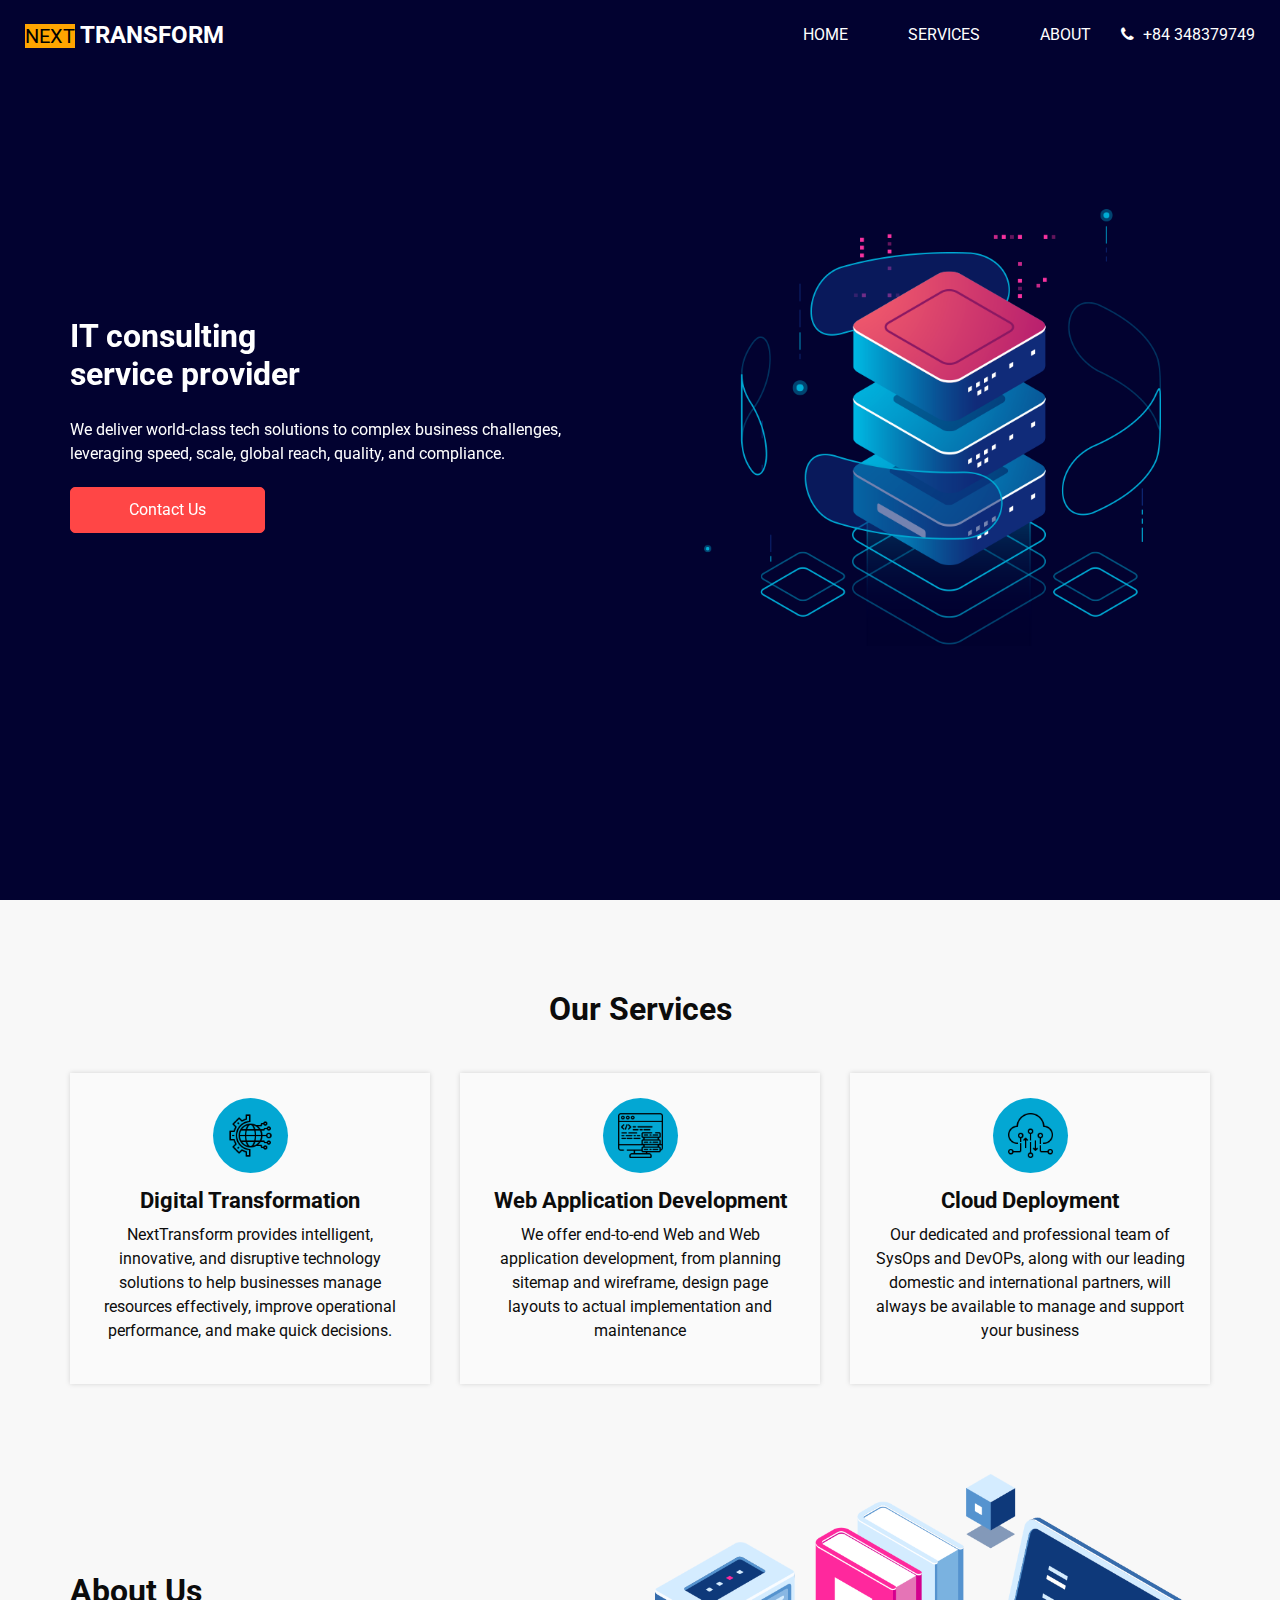
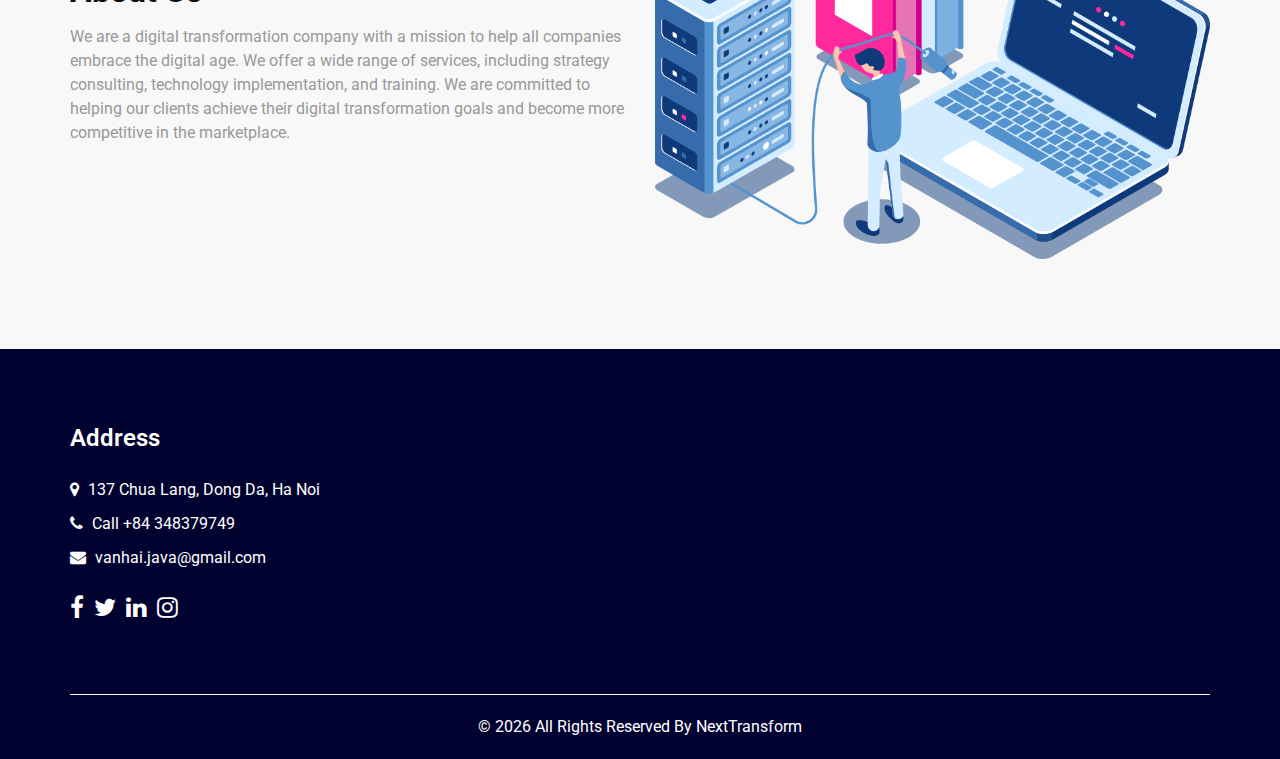
==== commit 315ca135: "update email" ====
--- a/index.html
+++ b/index.html
@@ -723,7 +723,7 @@
               <a href="">
                 <i class="fa fa-envelope" aria-hidden="true"></i>
                 <span>
-                  sale@nexttransform.cloud
+                  vanhai.java@gmail.com
                 </span>
               </a>
             </div>
